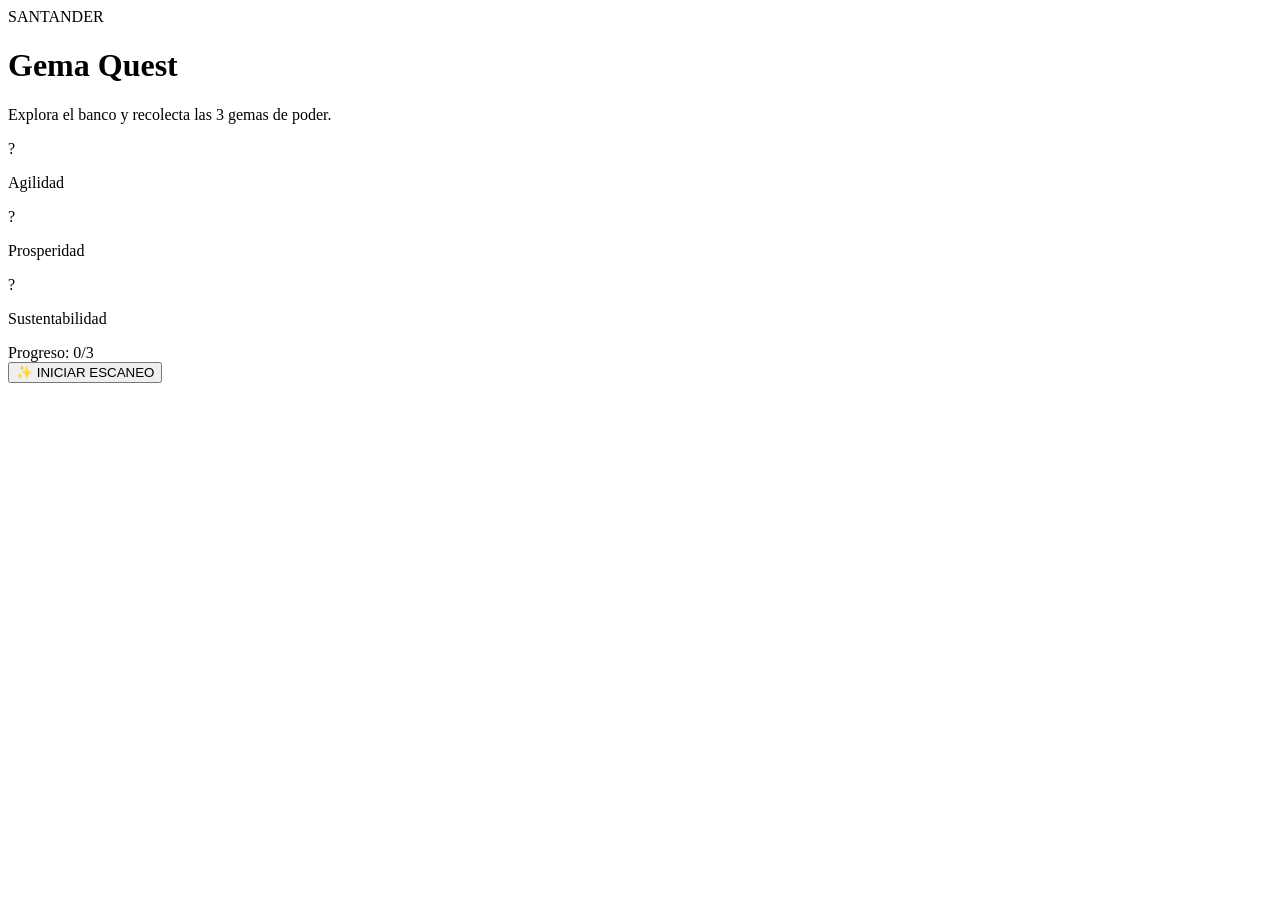
==== index.html @ 56e7bc8b "Create index.html" ====
<!DOCTYPE html>
<html lang="es">
<head>
    <meta charset="UTF-8">
    <meta name="viewport" content="width=device-width, initial-scale=1.0">
    <title>Gema Quest - Santander</title>
    <link rel="stylesheet" href="style.css">
</head>
<body>
    <div id="app">
        <header>
            <div class="logo-placeholder">SANTANDER</div>
            <h1>Gema Quest</h1>
            <p>Explora el banco y recolecta las 3 gemas de poder.</p>
        </header>

        <div class="inventory">
            <div class="gem-slot" id="gem-0"><span>?</span><p>Agilidad</p></div>
            <div class="gem-slot" id="gem-1"><span>?</span><p>Prosperidad</p></div>
            <div class="gem-slot" id="gem-2"><span>?</span><p>Sustentabilidad</p></div>
        </div>

        <div class="status-bar">
            Progreso: <span id="progress-text">0/3</span>
        </div>

        <button id="start-ar" onclick="location.href='ar-view.html'">
            ✨ INICIAR ESCANEO
        </button>
    </div>
    <script src="script.js"></script>
    <script>window.onload = () => updateInventoryUI();</script>
</body>
</html>
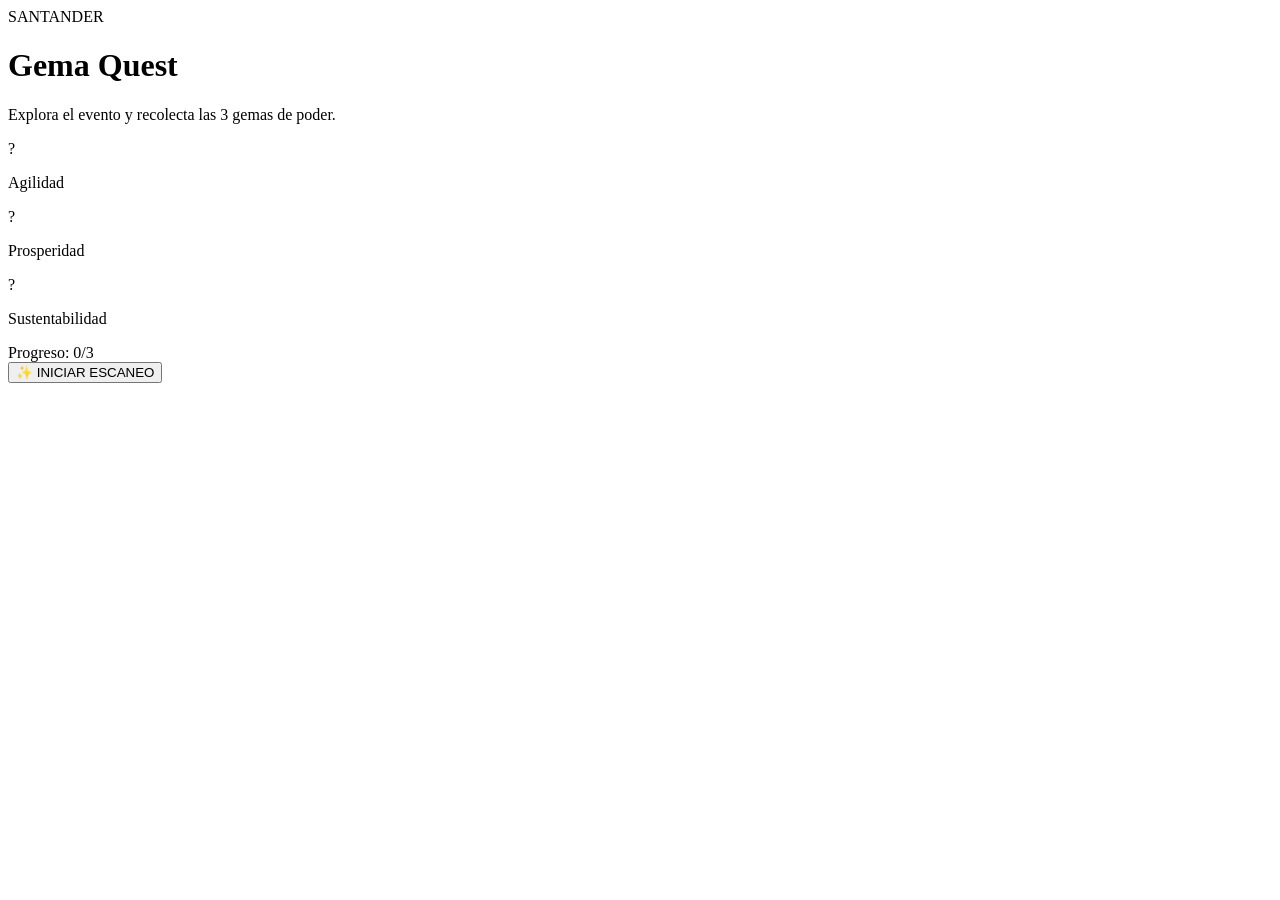
==== commit b38bdde2: "Update title and description in index.html" ====
--- a/index.html
+++ b/index.html
@@ -3,7 +3,7 @@
 <head>
     <meta charset="UTF-8">
     <meta name="viewport" content="width=device-width, initial-scale=1.0">
-    <title>Gema Quest - Santander</title>
+    <title>Gema Quest - Activación</title>
     <link rel="stylesheet" href="style.css">
 </head>
 <body>
@@ -11,7 +11,7 @@
         <header>
             <div class="logo-placeholder">SANTANDER</div>
             <h1>Gema Quest</h1>
-            <p>Explora el banco y recolecta las 3 gemas de poder.</p>
+            <p>Explora el evento y recolecta las 3 gemas de poder.</p>
         </header>
 
         <div class="inventory">
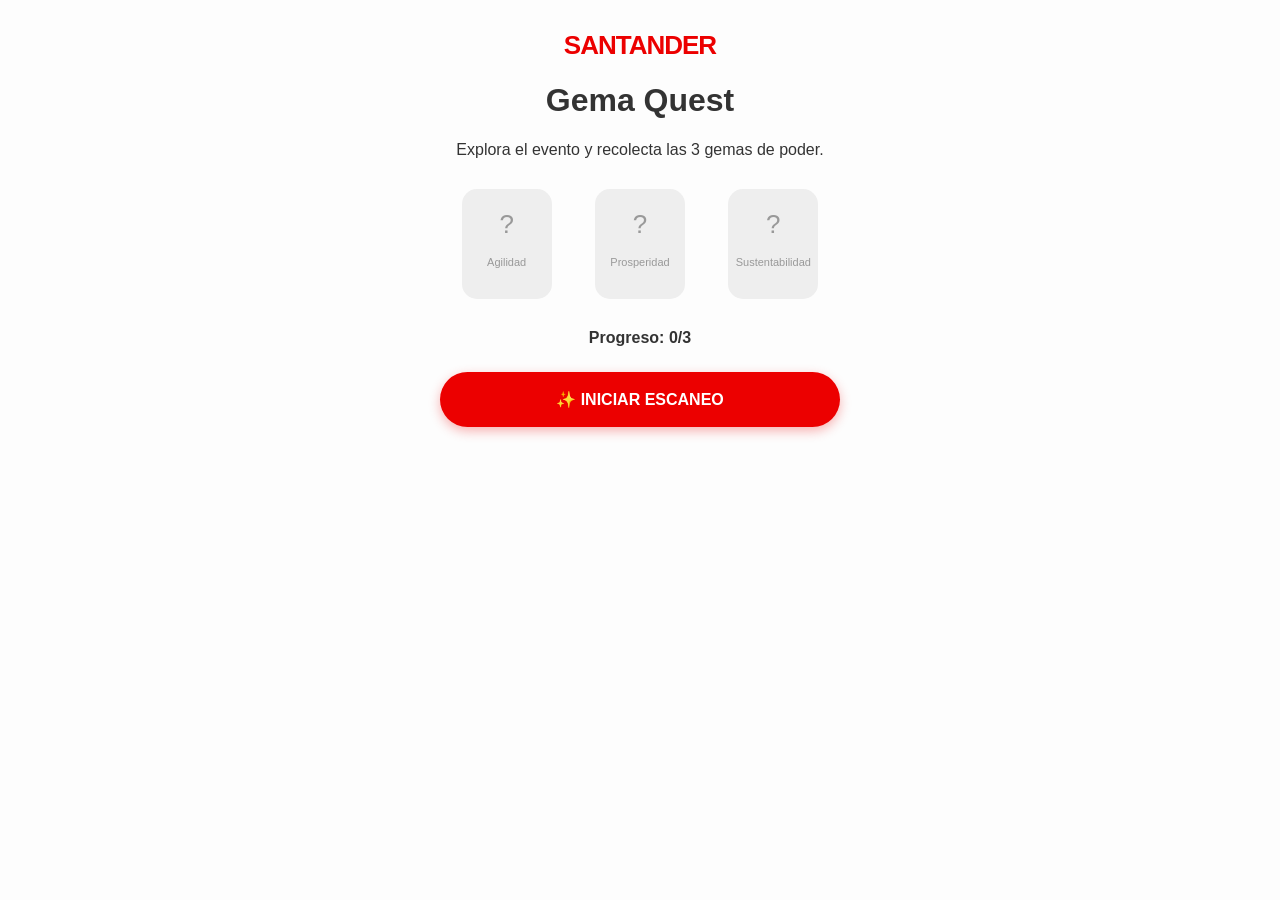
==== commit 5851f9fa: "Update index.html" ====
--- a/index.html
+++ b/index.html
@@ -3,7 +3,7 @@
 <head>
     <meta charset="UTF-8">
     <meta name="viewport" content="width=device-width, initial-scale=1.0">
-    <title>Gema Quest - Activación</title>
+    <title>Gema Quest - Santander</title>
     <link rel="stylesheet" href="style.css">
 </head>
 <body>
--- a/style.css
+++ b/style.css
@@ -0,0 +1,29 @@
+:root { --brand-color: #ec0000; --bg: #fdfdfd; }
+body { font-family: 'Segoe UI', sans-serif; margin: 0; background: var(--bg); color: #333; }
+
+/* Dashboard */
+#app { padding: 30px 20px; text-align: center; max-width: 400px; margin: auto; }
+.logo-placeholder { font-weight: 900; font-size: 26px; color: var(--brand-color); letter-spacing: -1px; margin-bottom: 20px; }
+.inventory { display: flex; justify-content: space-around; margin: 30px 0; }
+.gem-slot { width: 90px; height: 110px; background: #eee; border-radius: 15px; display: flex; flex-direction: column; align-items: center; justify-content: center; font-size: 11px; transition: 0.3s; color: #999; }
+.gem-slot.unlocked { background: white; border: 2px solid var(--brand-color); color: var(--brand-color); box-shadow: 0 4px 10px rgba(236, 0, 0, 0.15); }
+.gem-slot span { font-size: 26px; margin-bottom: 5px; }
+.status-bar { font-weight: bold; margin-bottom: 25px; }
+#start-ar { background: var(--brand-color); color: white; border: none; padding: 18px 40px; border-radius: 50px; font-weight: bold; font-size: 16px; width: 100%; cursor: pointer; box-shadow: 0 4px 12px rgba(236, 0, 0, 0.3); }
+
+/* Cargador AR */
+#loading-overlay { position: fixed; top: 0; left: 0; width: 100%; height: 100%; background: white; z-index: 5000; display: flex; flex-direction: column; align-items: center; justify-content: center; transition: opacity 0.5s ease; }
+.spinner { width: 45px; height: 45px; border: 4px solid #f3f3f3; border-top: 4px solid var(--brand-color); border-radius: 50%; animation: spin 1s linear infinite; margin-bottom: 15px; }
+@keyframes spin { to { transform: rotate(360deg); } }
+#loading-text { font-weight: bold; color: var(--brand-color); letter-spacing: 1px; }
+
+/* Modal Minijuego */
+#game-overlay { position: fixed; top: 0; left: 0; width: 100%; height: 100%; background: rgba(0,0,0,0.85); z-index: 1000; display: flex; align-items: center; justify-content: center; }
+.modal { background: white; padding: 25px; border-radius: 20px; width: 85%; max-width: 350px; text-align: center; }
+#game-area { height: 200px; position: relative; background: #f0f0f0; margin: 20px 0; border-radius: 15px; overflow: hidden; border: 2px solid #ddd; }
+#tap-target { position: absolute; width: 50px; height: 50px; background: var(--brand-color); border: 3px solid white; border-radius: 50%; cursor: pointer; box-shadow: 0 0 10px rgba(236, 0, 0, 0.5); outline: none; }
+#progress-bar { height: 12px; background: #eee; border-radius: 6px; overflow: hidden; }
+#progress-fill { height: 100%; background: var(--brand-color); width: 0%; transition: width 0.2s ease; }
+
+.hidden { display: none !important; }
+.back-btn { position: fixed; top: 20px; left: 20px; z-index: 1001; background: white; color: #333; border: none; padding: 10px 18px; border-radius: 20px; font-weight: bold; box-shadow: 0 2px 5px rgba(0,0,0,0.2); cursor: pointer; }
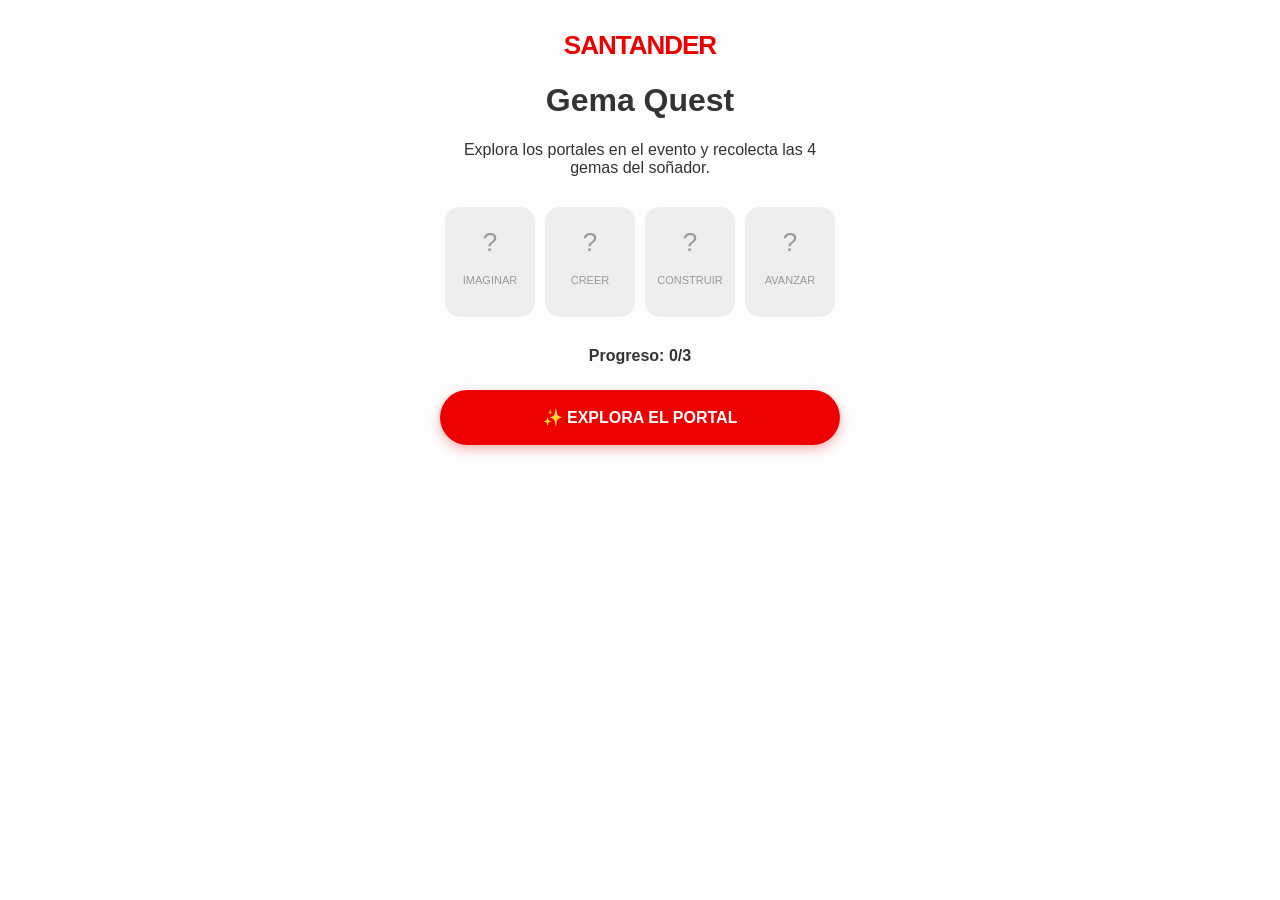
==== commit fbd819dd: "Update index.html" ====
--- a/index.html
+++ b/index.html
@@ -3,7 +3,7 @@
 <head>
     <meta charset="UTF-8">
     <meta name="viewport" content="width=device-width, initial-scale=1.0">
-    <title>Gema Quest - Santander</title>
+    <title>GemaS DE LOS SUEÑOSr</title>
     <link rel="stylesheet" href="style.css">
 </head>
 <body>
@@ -11,21 +11,22 @@
         <header>
             <div class="logo-placeholder">SANTANDER</div>
             <h1>Gema Quest</h1>
-            <p>Explora el evento y recolecta las 3 gemas de poder.</p>
+            <p>Explora los portales en el evento y recolecta las 4 gemas del soñador.</p>
         </header>
 
         <div class="inventory">
-            <div class="gem-slot" id="gem-0"><span>?</span><p>Agilidad</p></div>
-            <div class="gem-slot" id="gem-1"><span>?</span><p>Prosperidad</p></div>
-            <div class="gem-slot" id="gem-2"><span>?</span><p>Sustentabilidad</p></div>
+            <div class="gem-slot" id="gem-0"><span>?</span><p>IMAGINAR</p></div>
+            <div class="gem-slot" id="gem-1"><span>?</span><p>CREER</p></div>
+            <div class="gem-slot" id="gem-2"><span>?</span><p>CONSTRUIR</p></div>
+            <div class="gem-slot" id="gem-3"><span>?</span><p>AVANZAR</p></div>
         </div>
 
         <div class="status-bar">
-            Progreso: <span id="progress-text">0/3</span>
+            Progreso: <span id="progress-text">0/4</span>
         </div>
 
         <button id="start-ar" onclick="location.href='ar-view.html'">
-            ✨ INICIAR ESCANEO
+            ✨ EXPLORA EL PORTAL
         </button>
     </div>
     <script src="script.js"></script>
--- a/style.css
+++ b/style.css
@@ -1,7 +1,7 @@
 :root { --brand-color: #ec0000; --bg: #fdfdfd; }
 body { font-family: 'Segoe UI', sans-serif; margin: 0; background: var(--bg); color: #333; }
 
-/* Dashboard */
+/* --- DASHBOARD --- */
 #app { padding: 30px 20px; text-align: center; max-width: 400px; margin: auto; }
 .logo-placeholder { font-weight: 900; font-size: 26px; color: var(--brand-color); letter-spacing: -1px; margin-bottom: 20px; }
 .inventory { display: flex; justify-content: space-around; margin: 30px 0; }
@@ -11,19 +11,39 @@
 .status-bar { font-weight: bold; margin-bottom: 25px; }
 #start-ar { background: var(--brand-color); color: white; border: none; padding: 18px 40px; border-radius: 50px; font-weight: bold; font-size: 16px; width: 100%; cursor: pointer; box-shadow: 0 4px 12px rgba(236, 0, 0, 0.3); }
 
-/* Cargador AR */
+/* --- CARGADOR AR --- */
 #loading-overlay { position: fixed; top: 0; left: 0; width: 100%; height: 100%; background: white; z-index: 5000; display: flex; flex-direction: column; align-items: center; justify-content: center; transition: opacity 0.5s ease; }
 .spinner { width: 45px; height: 45px; border: 4px solid #f3f3f3; border-top: 4px solid var(--brand-color); border-radius: 50%; animation: spin 1s linear infinite; margin-bottom: 15px; }
 @keyframes spin { to { transform: rotate(360deg); } }
 #loading-text { font-weight: bold; color: var(--brand-color); letter-spacing: 1px; }
 
-/* Modal Minijuego */
-#game-overlay { position: fixed; top: 0; left: 0; width: 100%; height: 100%; background: rgba(0,0,0,0.85); z-index: 1000; display: flex; align-items: center; justify-content: center; }
-.modal { background: white; padding: 25px; border-radius: 20px; width: 85%; max-width: 350px; text-align: center; }
-#game-area { height: 200px; position: relative; background: #f0f0f0; margin: 20px 0; border-radius: 15px; overflow: hidden; border: 2px solid #ddd; }
-#tap-target { position: absolute; width: 50px; height: 50px; background: var(--brand-color); border: 3px solid white; border-radius: 50%; cursor: pointer; box-shadow: 0 0 10px rgba(236, 0, 0, 0.5); outline: none; }
-#progress-bar { height: 12px; background: #eee; border-radius: 6px; overflow: hidden; }
-#progress-fill { height: 100%; background: var(--brand-color); width: 0%; transition: width 0.2s ease; }
+/* Botón Salir */
+.back-btn { position: fixed; top: 20px; left: 20px; z-index: 1001; background: white; color: #333; border: none; padding: 10px 18px; border-radius: 20px; font-weight: bold; box-shadow: 0 2px 5px rgba(0,0,0,0.2); cursor: pointer; }
+.hidden { display: none !important; }
 
-.hidden { display: none !important; }
-.back-btn { position: fixed; top: 20px; left: 20px; z-index: 1001; background: white; color: #333; border: none; padding: 10px 18px; border-radius: 20px; font-weight: bold; box-shadow: 0 2px 5px rgba(0,0,0,0.2); cursor: pointer; }
+/* ========================================= */
+/* --- ESTILOS DEL MINIJUEGO BATIPHONE ---   */
+/* ========================================= */
+#game-overlay { position: fixed; inset: 0; background: rgba(20, 20, 35, 0.95); backdrop-filter: blur(8px); display: flex; flex-direction: column; justify-content: center; align-items: center; z-index: 2000; }
+.game-screen { display: flex; flex-direction: column; justify-content: center; align-items: center; text-align: center; width: 100%; padding: 20px; z-index: 101; }
+.game-title { font-size: 2.5rem; color: #fff; text-shadow: 0 4px 10px rgba(0,0,0,0.5); margin-top: 0; margin-bottom: 10px; }
+.game-screen p { color: #ddd; margin-bottom: 30px; font-size: 1.1rem; }
+
+#player-name { padding: 15px; margin-bottom: 25px; font-size: 1.2rem; border-radius: 12px; border: 2px solid #555; background: #222; color: white; width: 80%; max-width: 300px; text-align: center; outline: none; }
+#player-name:focus { border-color: var(--brand-color); }
+
+#btn-play, #btn-claim-gem { padding: 15px 40px; font-size: 1.2rem; font-weight: bold; background: var(--brand-color); color: white; border: none; border-radius: 50px; cursor: pointer; box-shadow: 0 0 20px rgba(236, 0, 0, 0.5); transition: transform 0.1s; z-index: 102; position: relative; }
+#btn-claim-gem { background: #00cc66; box-shadow: 0 0 20px rgba(0, 204, 102, 0.5); }
+#btn-play:active, #btn-claim-gem:active { transform: scale(0.95); }
+.big-text { font-size: 4rem !important; margin: 0; font-weight: 900; color: var(--brand-color); text-shadow: 2px 2px 0px white; }
+
+.logo-wrapper { position: relative; width: 300px; height: 300px; z-index: 100; animation: breathe 3s infinite alternate ease-in-out; }
+.logo-img { position: absolute; top: 0; left: 0; width: 100%; height: 100%; object-fit: contain; pointer-events: none; }
+.ghost { opacity: 0.3; filter: grayscale(1) brightness(2); z-index: 1; }
+.full-color { z-index: 2; opacity: 1; filter: drop-shadow(0 0 15px rgba(236, 0, 0, 0.6)); clip-path: inset(100% 0 0 0); -webkit-clip-path: inset(100% 0 0 0); transition: clip-path 0.1s linear, -webkit-clip-path 0.1s linear; }
+
+.tap-hint { position: absolute; bottom: -40px; left: 0; right: 0; text-align: center; color: rgba(255,255,255,0.8); font-size: 1.2rem; font-weight: bold; z-index: 20; text-shadow: 0 2px 4px black; animation: pulse 1s infinite; }
+#confetti-canvas { position: fixed; top: 0; left: 0; width: 100vw; height: 100vh; pointer-events: none; z-index: 200; }
+
+@keyframes breathe { from { transform: scale(1); } to { transform: scale(1.05); } }
+@keyframes pulse { 0% { opacity: 0.5; } 100% { opacity: 1; } }
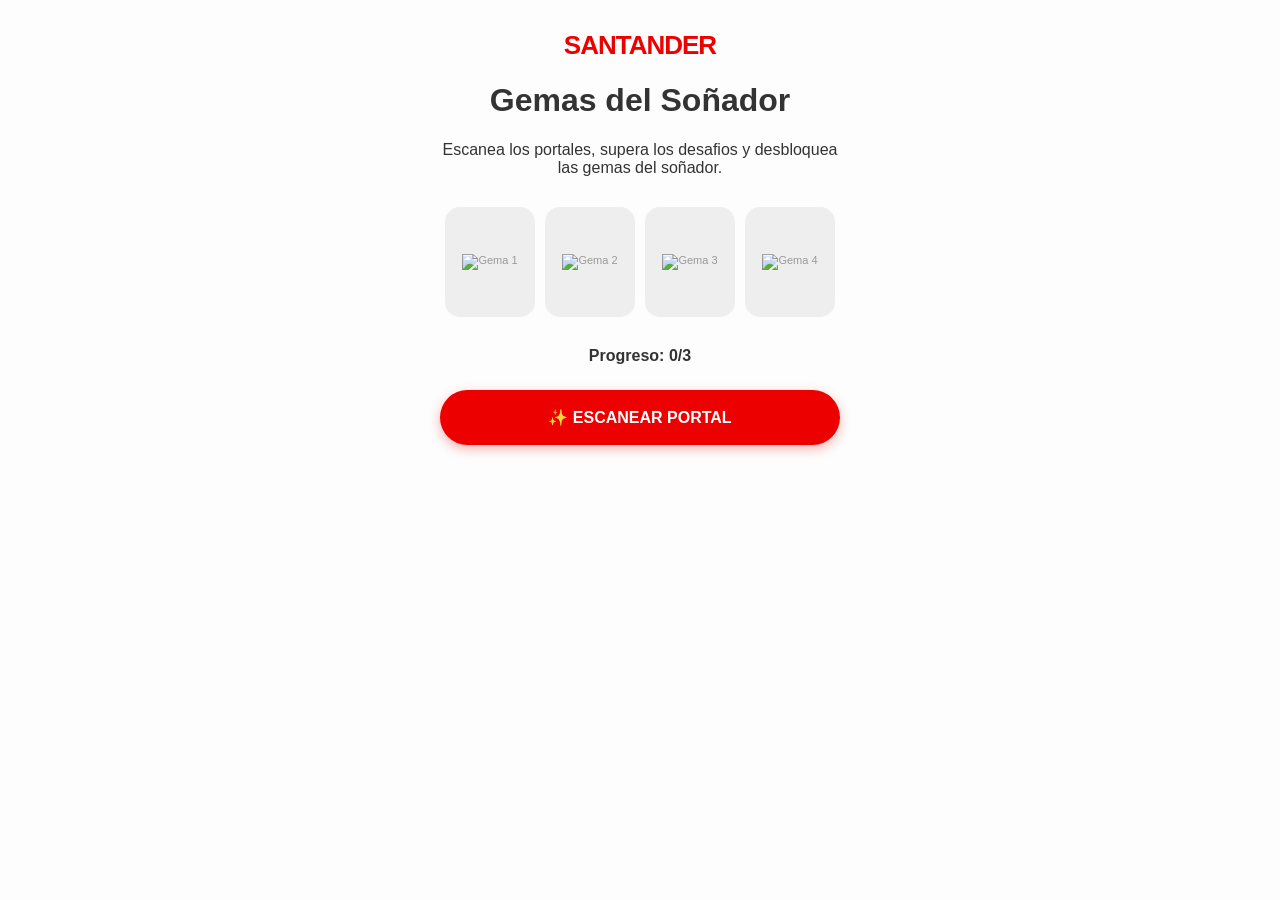
==== commit b86978ce: "Update index.html" ====
--- a/index.html
+++ b/index.html
@@ -3,22 +3,30 @@
 <head>
     <meta charset="UTF-8">
     <meta name="viewport" content="width=device-width, initial-scale=1.0">
-    <title>GemaS DE LOS SUEÑOSr</title>
+    <title>Gemas del Soñador</title>
     <link rel="stylesheet" href="style.css">
 </head>
 <body>
     <div id="app">
         <header>
             <div class="logo-placeholder">SANTANDER</div>
-            <h1>Gema Quest</h1>
-            <p>Explora los portales en el evento y recolecta las 4 gemas del soñador.</p>
+            <h1>Gemas del Soñador</h1>
+            <p>Escanea los portales, supera los desafios y desbloquea las gemas del soñador.</p>
         </header>
 
         <div class="inventory">
-            <div class="gem-slot" id="gem-0"><span>?</span><p>IMAGINAR</p></div>
-            <div class="gem-slot" id="gem-1"><span>?</span><p>CREER</p></div>
-            <div class="gem-slot" id="gem-2"><span>?</span><p>CONSTRUIR</p></div>
-            <div class="gem-slot" id="gem-3"><span>?</span><p>AVANZAR</p></div>
+            <div class="gem-slot" id="gem-0">
+                <img src="gema1.png" class="gem-img locked" alt="Gema 1">
+            </div>
+            <div class="gem-slot" id="gem-1">
+                <img src="gema2.png" class="gem-img locked" alt="Gema 2">
+            </div>
+            <div class="gem-slot" id="gem-2">
+                <img src="gema3.png" class="gem-img locked" alt="Gema 3">
+            </div>
+            <div class="gem-slot" id="gem-3">
+                <img src="gema4.png" class="gem-img locked" alt="Gema 4">
+            </div>
         </div>
 
         <div class="status-bar">
@@ -26,7 +34,7 @@
         </div>
 
         <button id="start-ar" onclick="location.href='ar-view.html'">
-            ✨ EXPLORA EL PORTAL
+            ✨ ESCANEAR PORTAL
         </button>
     </div>
     <script src="script.js"></script>
--- a/style.css
+++ b/style.css
@@ -1,5 +1,8 @@
 :root { --brand-color: #ec0000; --bg: #fdfdfd; }
 body { font-family: 'Segoe UI', sans-serif; margin: 0; background: var(--bg); color: #333; }
+
+/* OCULTAR BOTÓN VR DEFAULT DE AFRAME */
+.a-enter-vr { display: none !important; }
 
 /* --- DASHBOARD --- */
 #app { padding: 30px 20px; text-align: center; max-width: 400px; margin: auto; }
@@ -11,12 +14,6 @@
 .status-bar { font-weight: bold; margin-bottom: 25px; }
 #start-ar { background: var(--brand-color); color: white; border: none; padding: 18px 40px; border-radius: 50px; font-weight: bold; font-size: 16px; width: 100%; cursor: pointer; box-shadow: 0 4px 12px rgba(236, 0, 0, 0.3); }
 
-/* --- CARGADOR AR --- */
-#loading-overlay { position: fixed; top: 0; left: 0; width: 100%; height: 100%; background: white; z-index: 5000; display: flex; flex-direction: column; align-items: center; justify-content: center; transition: opacity 0.5s ease; }
-.spinner { width: 45px; height: 45px; border: 4px solid #f3f3f3; border-top: 4px solid var(--brand-color); border-radius: 50%; animation: spin 1s linear infinite; margin-bottom: 15px; }
-@keyframes spin { to { transform: rotate(360deg); } }
-#loading-text { font-weight: bold; color: var(--brand-color); letter-spacing: 1px; }
-
 /* Botón Salir */
 .back-btn { position: fixed; top: 20px; left: 20px; z-index: 1001; background: white; color: #333; border: none; padding: 10px 18px; border-radius: 20px; font-weight: bold; box-shadow: 0 2px 5px rgba(0,0,0,0.2); cursor: pointer; }
 .hidden { display: none !important; }
@@ -27,7 +24,6 @@
 #game-overlay { position: fixed; inset: 0; background: rgba(20, 20, 35, 0.95); backdrop-filter: blur(8px); display: flex; flex-direction: column; justify-content: center; align-items: center; z-index: 2000; }
 .game-screen { display: flex; flex-direction: column; justify-content: center; align-items: center; text-align: center; width: 100%; padding: 20px; z-index: 101; }
 .game-title { font-size: 2.5rem; color: #fff; text-shadow: 0 4px 10px rgba(0,0,0,0.5); margin-top: 0; margin-bottom: 10px; }
-.game-screen p { color: #ddd; margin-bottom: 30px; font-size: 1.1rem; }
 
 #player-name { padding: 15px; margin-bottom: 25px; font-size: 1.2rem; border-radius: 12px; border: 2px solid #555; background: #222; color: white; width: 80%; max-width: 300px; text-align: center; outline: none; }
 #player-name:focus { border-color: var(--brand-color); }
@@ -47,3 +43,19 @@
 
 @keyframes breathe { from { transform: scale(1); } to { transform: scale(1.05); } }
 @keyframes pulse { 0% { opacity: 0.5; } 100% { opacity: 1; } }
+
+/* ========================================= */
+/* --- EFECTO RECOMPENSA (ESTILO ZELDA) ---  */
+/* ========================================= */
+#zelda-overlay { position: fixed; inset: 0; background: rgba(0, 0, 0, 0.9); z-index: 4000; display: flex; flex-direction: column; align-items: center; justify-content: center; overflow: hidden; }
+.sunburst { position: absolute; width: 150vw; height: 150vw; background: repeating-conic-gradient(from 0deg, rgba(255, 215, 0, 0.15) 0deg 15deg, transparent 15deg 30deg); animation: rotate-sunburst 20s linear infinite; z-index: 1; }
+.zelda-gem-icon { font-size: 120px; z-index: 10; filter: drop-shadow(0 0 30px #ffd700); animation: float-up 2.5s cubic-bezier(0.2, 0.8, 0.2, 1) forwards; }
+.zelda-text { z-index: 10; margin-top: 30px; font-family: 'Times New Roman', serif; font-size: 26px; font-weight: bold; color: white; text-align: center; text-shadow: 0 0 15px #ffd700; opacity: 0; animation: fade-in 1s 1.5s forwards; letter-spacing: 2px; line-height: 1.4; }
+
+@keyframes rotate-sunburst { 100% { transform: rotate(360deg); } }
+@keyframes float-up { 
+    0% { transform: translateY(80px) scale(0.5); opacity: 0; } 
+    50% { opacity: 1; }
+    100% { transform: translateY(0) scale(1.2); opacity: 1; } 
+}
+@keyframes fade-in { to { opacity: 1; } }
